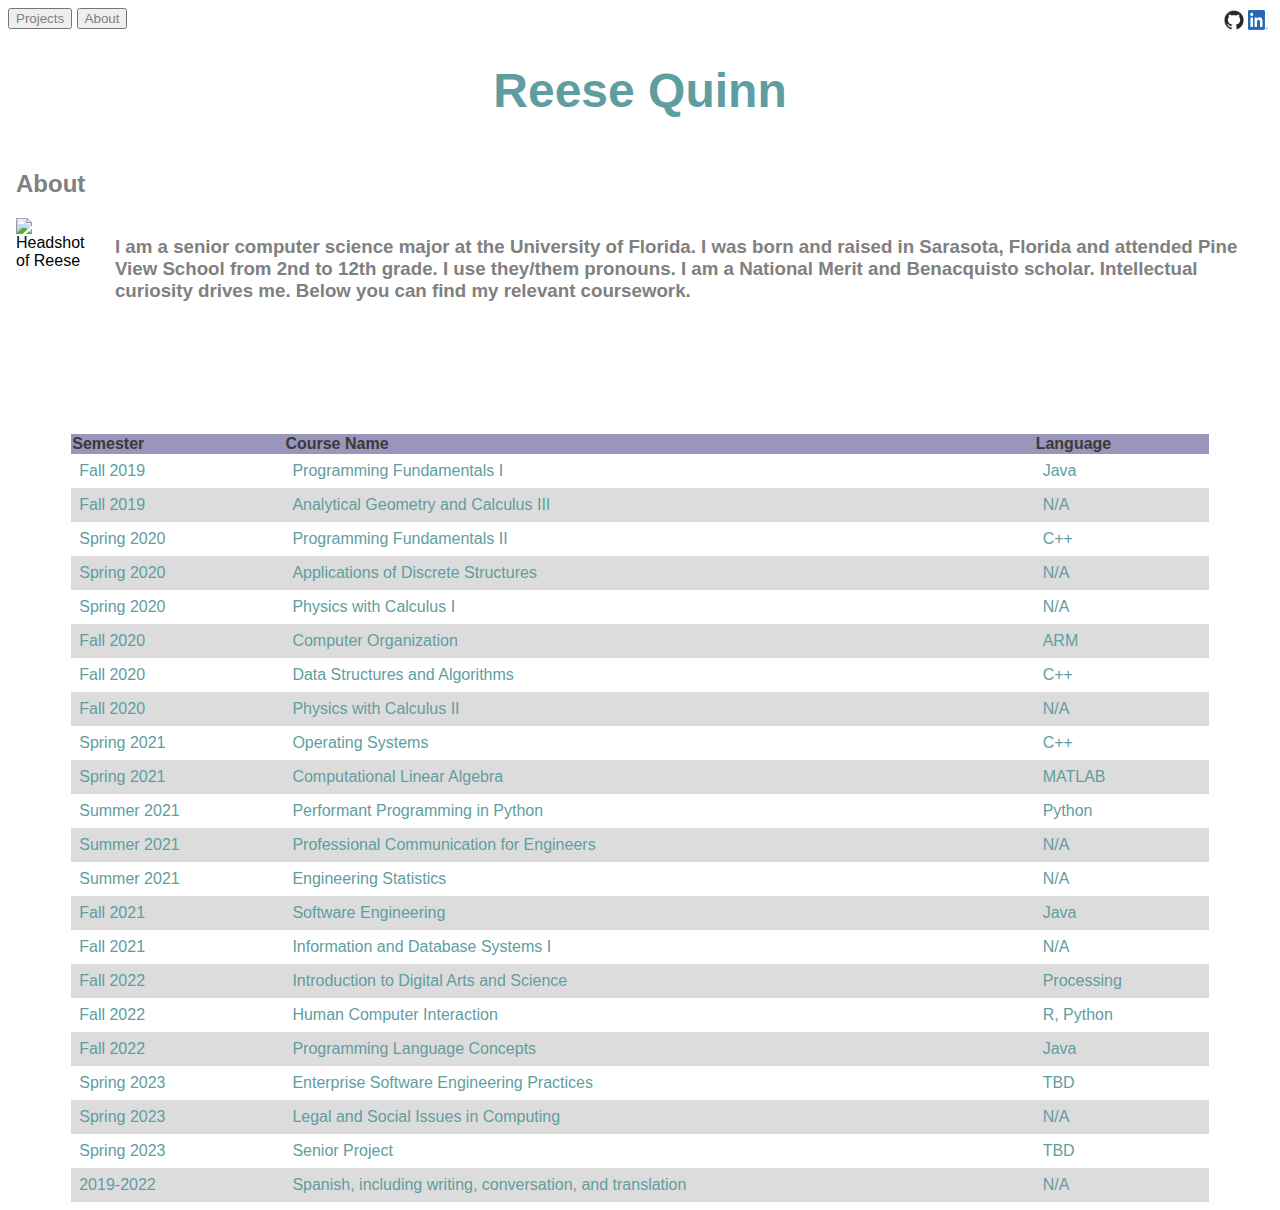
==== index.html @ 66908cb8 "add thumbnails, images directory" ====
<!DOCTYPE html>
<html>

    <head>
        <meta charset="utf-8">

        <title>Reese Quinn</title>

        <meta name="viewport" content="width=device-width, initial-scale=1">

        <link rel="stylesheet" href="siteStyles.css">
    </head>

    <body> 
        <div >
            
            <input value="Projects" type="submit" class="button" onclick="location.href = 'projects.html';" class="top-left">
            <input value="About" type="submit" class="button" onclick="location.href = 'index.html';" class="top-left">

            <a href="https://www.linkedin.com/in/reese-quinn"class="top-right">
                <img src=images/linkedin.png class="icon">
            </a>
            <a href="https://github.com/reesequinn" class="top-right">
                <img src=images/github.png class="icon">
            </a>

        </div>

        <div class = "title"> 
            <h1>Reese Quinn</h1>
        </div>
        
        <div class="subtitle">
            <h2>About</h2>
        </div>

        <div class="bio">
            <img src="images/headshot.jpg" alt="Headshot of Reese" style="width:200px;height:200px;">

            <h3 class="paragraphs">
                I am a senior computer science major at the University of Florida. 
                I was born and raised in Sarasota, Florida and attended Pine View School from 2nd to 12th grade. 
                I use they/them pronouns. I am a National Merit and Benacquisto scholar. 
                Intellectual curiosity drives me. Below you can find my relevant coursework. 
            </h3>
        </div>

        <table class="table">

            <thead>
                <tr class="header">
                    <th>Semester</th>
                    <th>Course Name</th>
                    <th>Language</th>
                </tr>
            </thead>

            <tbody id="table-data">
                <tr><td>Fall 2019</td><td>Programming Fundamentals I</td><td>Java</td></tr>
                <tr><td>Fall 2019</td><td>Analytical Geometry and Calculus III</td><td>N/A</td></tr>
                <tr><td>Spring 2020</td><td>Programming Fundamentals II</td><td>C++</td></tr>
                <tr><td>Spring 2020</td><td>Applications of Discrete Structures</td><td>N/A</td></tr>
                <tr><td>Spring 2020</td><td>Physics with Calculus I</td><td>N/A</td></tr>
                <tr><td>Fall 2020</td><td>Computer Organization</td><td>ARM</td></tr>
                <tr><td>Fall 2020</td><td>Data Structures and Algorithms</td><td>C++</td></tr>
                <tr><td>Fall 2020</td><td>Physics with Calculus II</td><td>N/A</td></tr>
                <tr><td>Spring 2021</td><td>Operating Systems</td><td>C++</td></tr>
                <tr><td>Spring 2021</td><td>Computational Linear Algebra</td><td>MATLAB</td></tr>
                <tr><td>Summer 2021</td><td>Performant Programming in Python</td><td>Python</td></tr>
                <tr><td>Summer 2021</td><td>Professional Communication for Engineers</td><td>N/A</td></tr>
                <tr><td>Summer 2021</td><td>Engineering Statistics</td><td>N/A</td></tr>
                <tr><td>Fall 2021</td><td>Software Engineering</td><td>Java</td></tr>
                <tr><td>Fall 2021</td><td>Information and Database Systems I</td><td>N/A</td></tr>
                <tr><td>Fall 2022</td><td>Introduction to Digital Arts and Science</td><td>Processing</td></tr>
                <tr><td>Fall 2022</td><td>Human Computer Interaction</td><td>R, Python</td></tr>
                <tr><td>Fall 2022</td><td>Programming Language Concepts</td><td>Java</td></tr>
                <tr><td>Spring 2023</td><td>Enterprise Software Engineering Practices</td><td>TBD</td></tr>
                <tr><td>Spring 2023</td><td>Legal and Social Issues in Computing</td><td>N/A</td></tr>
                <tr><td>Spring 2023</td><td>Senior Project</td><td>TBD</td></tr>
                <tr><td>2019-2022</td><td>Spanish, including writing, conversation, and translation</td><td>N/A</td></tr>
            </tbody>

        </table>

    </body>

</html>
---- siteStyles.css ----
.top-left {
    display: flex;
    float: left;
    justify-content: left;
    width: viewport-length / 2;
    margin-top: 0.1rem;
}

.top-right {
    display: flex;
    float: right;
    justify-content: right;
    width: viewport-length / 2;
    margin: 0 auto;
    margin-top: 0.1rem;
}

.icon {
    width: 20px;
    height: 20px;
    padding-left: 0rem;
    padding-right: 0.25rem;
}

.title {
    font-size: 1.5rem;
    color: cadetblue;

    display: flex;
    justify-content: center;
    width: viewport-length;
    margin: 0 auto;
    margin: 0.1rem;
}

.subtitle {
    color: gray;
    margin: 0.5rem;
}

.cols {
    float: left;
    padding: 50px;
    margin: 50px;
    background-color: gray;
    color:white;
    text-align: center;
}

.cols:hover {
    background-color: rgb(154, 149, 186);
}

.cols:hover .label{
    background-color: rgb(154, 149, 186);
}

.cols:hover .thumbnail{
    filter: grayscale(0);
}

.thumbnail{
    filter: grayscale(1);
    width: 300px;
    height: 300px;
    background-color: white;
}

.label {
    position: absolute;
    bottom: 250px;
    left: 180px;
    color: white;
    padding: 0.25rem;
    background-color: gray;
}

input {
    color: gray;
    outline-color: gray;
    font-family: 'Gill Sans', 'Gill Sans MT', Calibri, 'Trebuchet MS', sans-serif;
}

body {
    font-family: 'Gill Sans', 'Gill Sans MT', Calibri, 'Trebuchet MS', sans-serif;
}

.paragraphs {
    color: gray;
    margin-left: 1rem;
}

.bio {
    display: flex;
    margin-left: 0.5rem;
    margin-bottom: 1rem;
}

.header {
    text-align: left;
    padding-top: 18px;
    padding-bottom: 18px;
    background-color: rgb(154, 149, 186);
    color: rgb(58, 58, 58);
}

.table {
    border-collapse: collapse;
    width: 90%;
    margin: 0 auto;
}

td {
    font-size: 1rem;
    padding: 8px;
    color: cadetblue;
}

.table tr:nth-child(even){background-color: gainsboro};
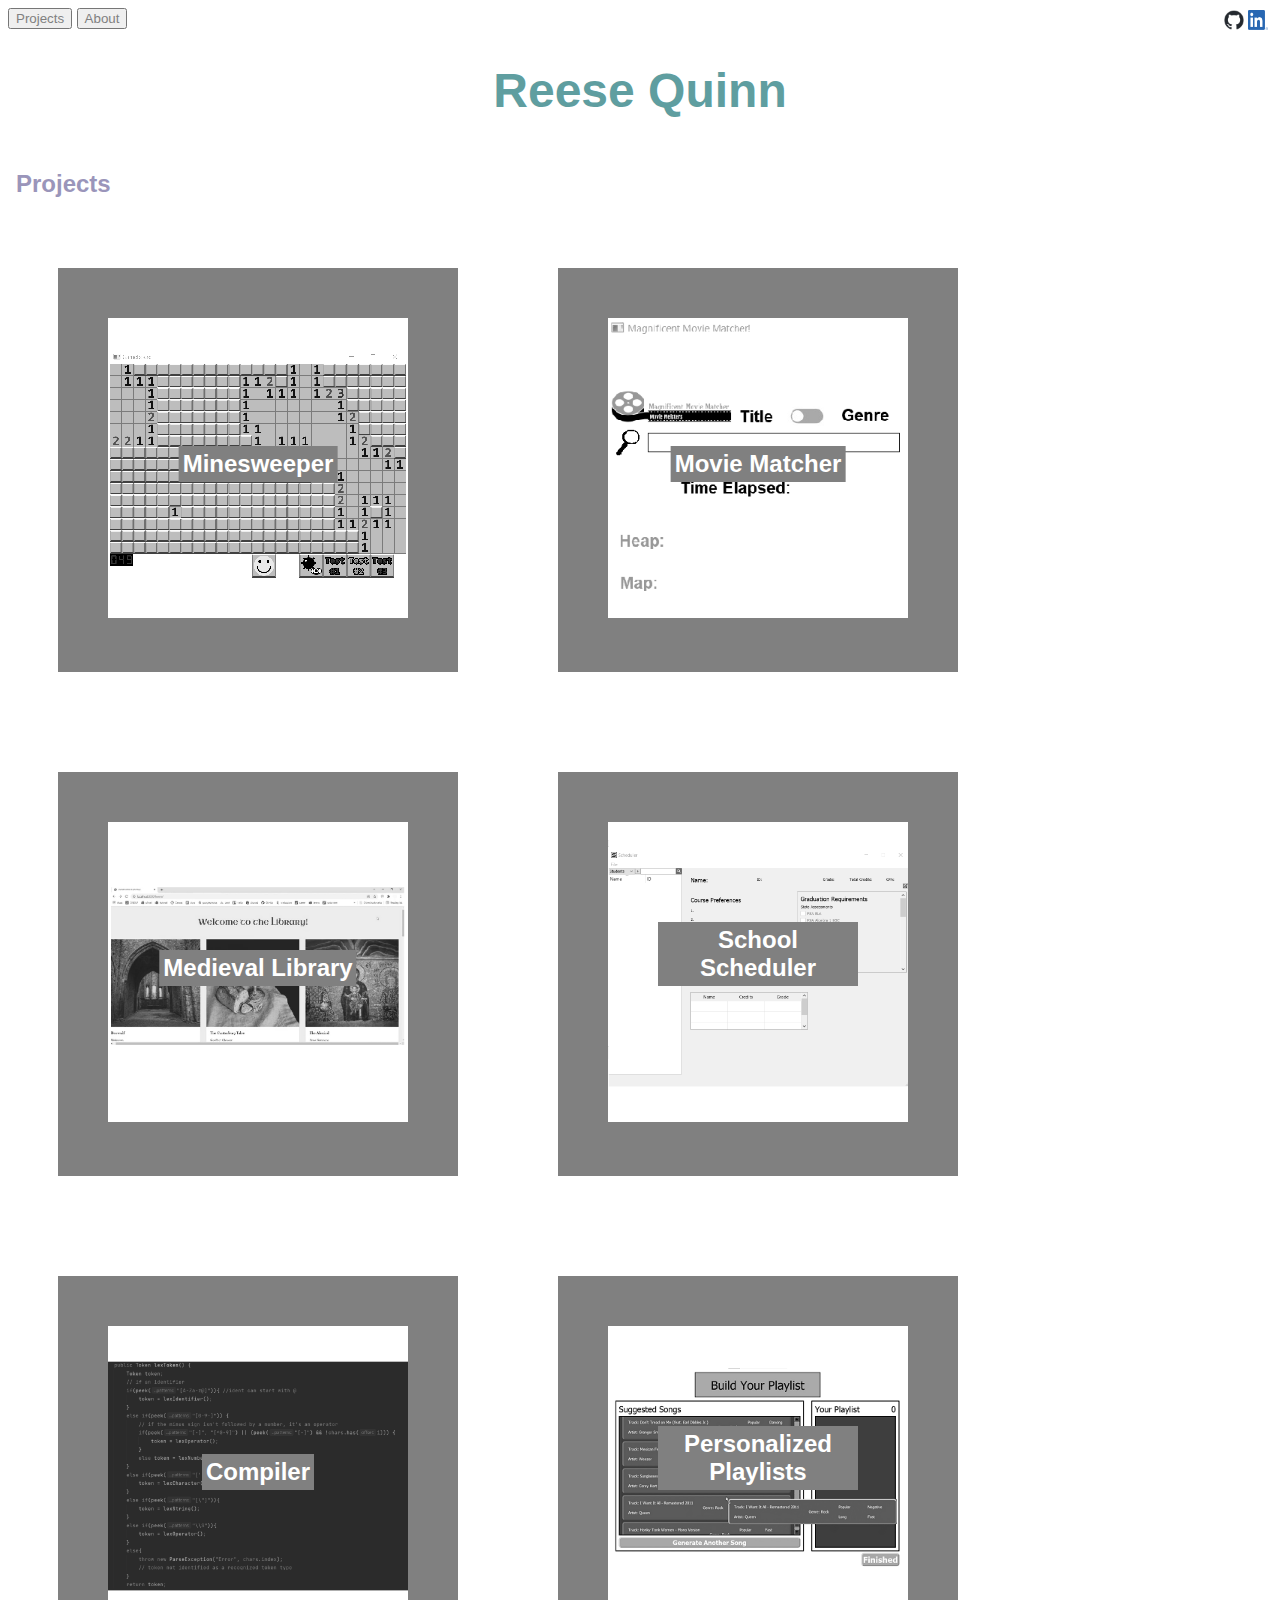
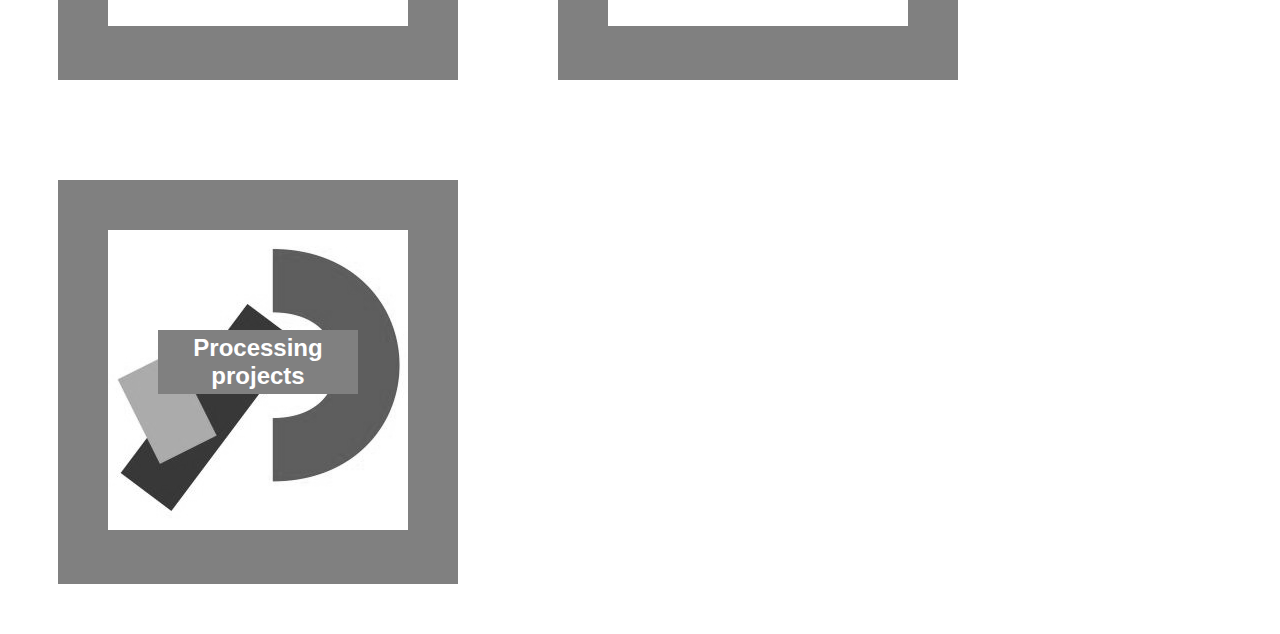
==== commit 784ca6eb: "center project labels" ====
--- a/index.html
+++ b/index.html
@@ -9,79 +9,68 @@
         <meta name="viewport" content="width=device-width, initial-scale=1">
 
         <link rel="stylesheet" href="siteStyles.css">
+
     </head>
 
-    <body> 
+    <body>
+
         <div >
-            
-            <input value="Projects" type="submit" class="button" onclick="location.href = 'projects.html';" class="top-left">
-            <input value="About" type="submit" class="button" onclick="location.href = 'index.html';" class="top-left">
 
-            <a href="https://www.linkedin.com/in/reese-quinn"class="top-right">
-                <img src=images/linkedin.png class="icon">
+            <input value="Projects" type="submit" class="button" onclick="location.href = 'index.html';" class="top-left">
+            <input value="About" type="submit" class="button" onclick="location.href = 'about.html';" class="top-left">
+
+            <a href="https://www.linkedin.com/in/reese-quinn-0b38911b8/"class="top-right">
+                <img src=images/linkedin.png alt = "linkedin logo" class="icon">
             </a>
-            <a href="https://github.com/reesequinn" class="top-right">
-                <img src=images/github.png class="icon">
+            <a href="https://github.com/m-qu" class="top-right">
+                <img src=images/github.png alt = "github logo" class="icon">
             </a>
 
         </div>
 
-        <div class = "title"> 
+        <div class = "title">
             <h1>Reese Quinn</h1>
         </div>
-        
+
         <div class="subtitle">
-            <h2>About</h2>
+            <h2>Projects</h2>
         </div>
 
-        <div class="bio">
-            <img src="images/headshot.jpg" alt="Headshot of Reese" style="width:200px;height:200px;">
-
-            <h3 class="paragraphs">
-                I am a senior computer science major at the University of Florida. 
-                I was born and raised in Sarasota, Florida and attended Pine View School from 2nd to 12th grade. 
-                I use they/them pronouns. I am a National Merit and Benacquisto scholar. 
-                Intellectual curiosity drives me. Below you can find my relevant coursework. 
-            </h3>
+        <div class="cols">
+            <img class= "thumbnail" src="images/thumbnails/minesweeper.png" alt="screenshot of minesweeper gameplay" style="width:300px;height:300px;">
+            <h2 class="label">Minesweeper</h2>
         </div>
 
-        <table class="table">
+        <div class="cols">
+            <img class="thumbnail" src="images/thumbnails/moviematcher.png">
+            <h2 class="label">Movie Matcher</h2>
+        </div>
 
-            <thead>
-                <tr class="header">
-                    <th>Semester</th>
-                    <th>Course Name</th>
-                    <th>Language</th>
-                </tr>
-            </thead>
+        <div class="cols">
+            <img class="thumbnail" src="images/thumbnails/library.png">
+            <h2 class="label">Medieval Library</h2>
+        </div>
 
-            <tbody id="table-data">
-                <tr><td>Fall 2019</td><td>Programming Fundamentals I</td><td>Java</td></tr>
-                <tr><td>Fall 2019</td><td>Analytical Geometry and Calculus III</td><td>N/A</td></tr>
-                <tr><td>Spring 2020</td><td>Programming Fundamentals II</td><td>C++</td></tr>
-                <tr><td>Spring 2020</td><td>Applications of Discrete Structures</td><td>N/A</td></tr>
-                <tr><td>Spring 2020</td><td>Physics with Calculus I</td><td>N/A</td></tr>
-                <tr><td>Fall 2020</td><td>Computer Organization</td><td>ARM</td></tr>
-                <tr><td>Fall 2020</td><td>Data Structures and Algorithms</td><td>C++</td></tr>
-                <tr><td>Fall 2020</td><td>Physics with Calculus II</td><td>N/A</td></tr>
-                <tr><td>Spring 2021</td><td>Operating Systems</td><td>C++</td></tr>
-                <tr><td>Spring 2021</td><td>Computational Linear Algebra</td><td>MATLAB</td></tr>
-                <tr><td>Summer 2021</td><td>Performant Programming in Python</td><td>Python</td></tr>
-                <tr><td>Summer 2021</td><td>Professional Communication for Engineers</td><td>N/A</td></tr>
-                <tr><td>Summer 2021</td><td>Engineering Statistics</td><td>N/A</td></tr>
-                <tr><td>Fall 2021</td><td>Software Engineering</td><td>Java</td></tr>
-                <tr><td>Fall 2021</td><td>Information and Database Systems I</td><td>N/A</td></tr>
-                <tr><td>Fall 2022</td><td>Introduction to Digital Arts and Science</td><td>Processing</td></tr>
-                <tr><td>Fall 2022</td><td>Human Computer Interaction</td><td>R, Python</td></tr>
-                <tr><td>Fall 2022</td><td>Programming Language Concepts</td><td>Java</td></tr>
-                <tr><td>Spring 2023</td><td>Enterprise Software Engineering Practices</td><td>TBD</td></tr>
-                <tr><td>Spring 2023</td><td>Legal and Social Issues in Computing</td><td>N/A</td></tr>
-                <tr><td>Spring 2023</td><td>Senior Project</td><td>TBD</td></tr>
-                <tr><td>2019-2022</td><td>Spanish, including writing, conversation, and translation</td><td>N/A</td></tr>
-            </tbody>
+        <div class="cols">
+            <img class="thumbnail" src="images/thumbnails/schoolscheduler.png">
+            <h2 class="label">School Scheduler</h2>
+        </div>
 
-        </table>
+        <div class="cols">
+            <img class="thumbnail" src="images/thumbnails/compiler.png">
+            <h2 class="label">Compiler</h2>
+        </div>
 
+        <div class="cols">
+            <img class="thumbnail" src="images/thumbnails/personalizedplaylists.png">
+            <h2 class="label">Personalized Playlists</h2>
+        </div>
+
+        <div class="cols">
+            <img class="thumbnail" src="images/thumbnails/processing.jpg">
+            <h2 class="label">Processing projects</h2>
+        </div>
+        
     </body>
 
 </html>--- a/siteStyles.css
+++ b/siteStyles.css
@@ -34,11 +34,12 @@
 }
 
 .subtitle {
-    color: gray;
+    color: rgb(154, 149, 186);
     margin: 0.5rem;
 }
 
 .cols {
+    position: relative;
     float: left;
     padding: 50px;
     margin: 50px;
@@ -68,8 +69,9 @@
 
 .label {
     position: absolute;
-    bottom: 250px;
-    left: 180px;
+    bottom: 170px;
+    left: 50%;
+    transform: translateX(-50%);
     color: white;
     padding: 0.25rem;
     background-color: gray;
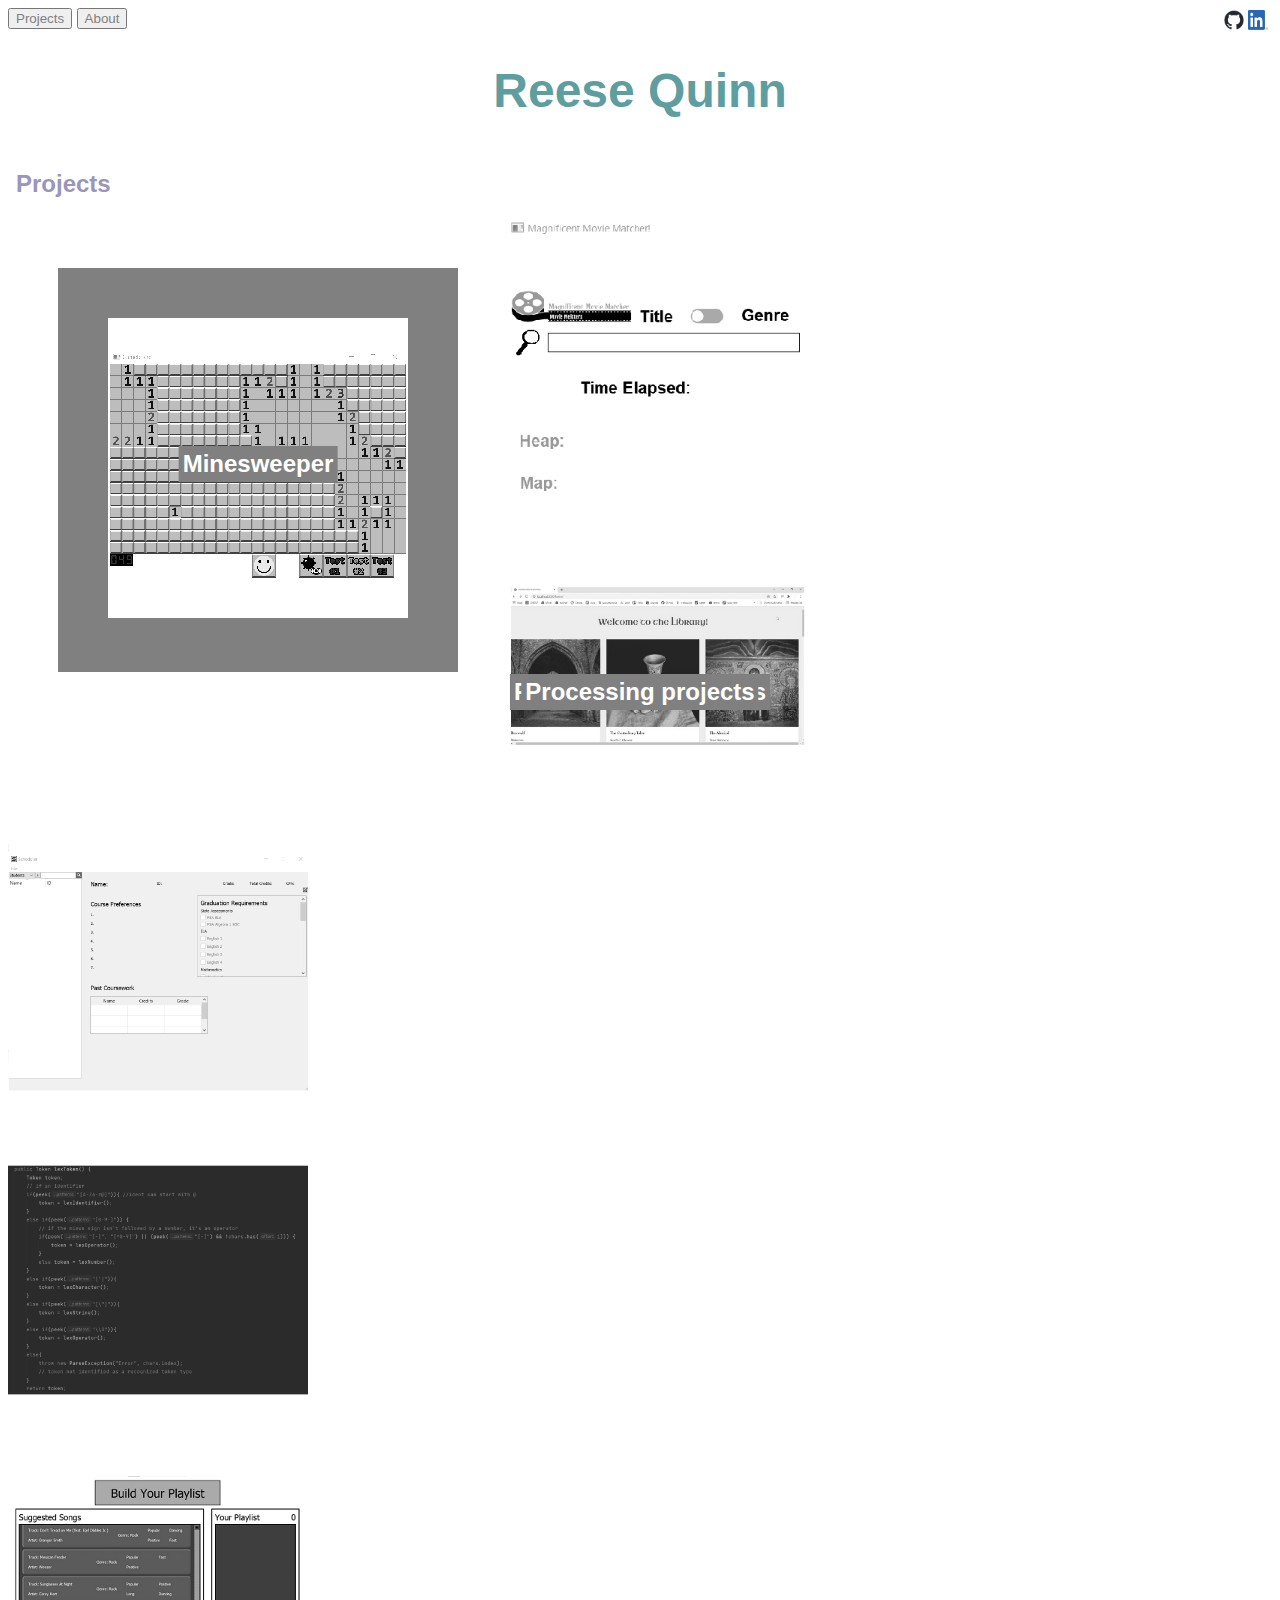
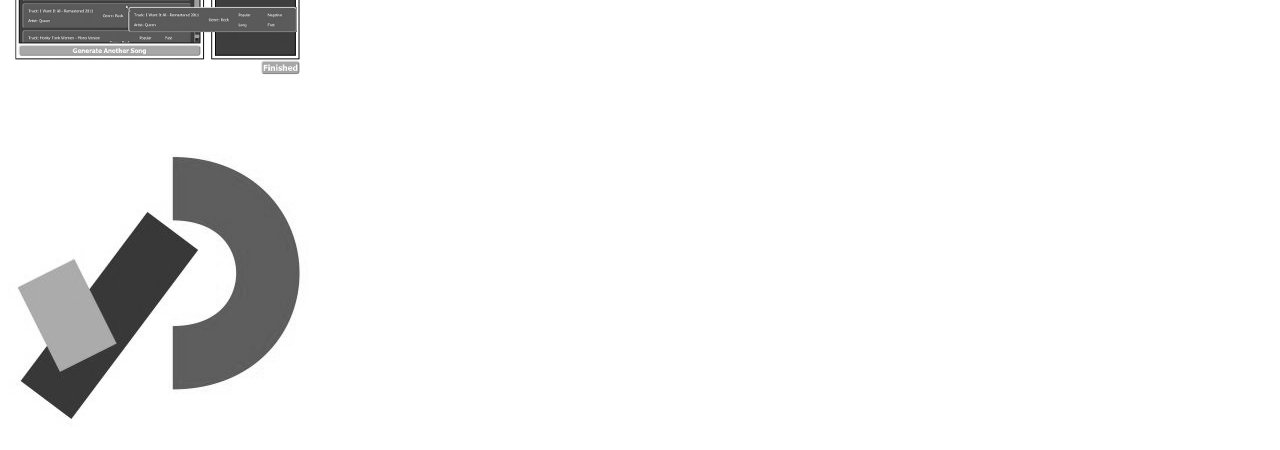
==== commit 0aace81a: "add minesweeper page" ====
--- a/index.html
+++ b/index.html
@@ -41,32 +41,32 @@
             <h2 class="label">Minesweeper</h2>
         </div>
 
-        <div class="cols">
+        <div class="cols-unpublished">
             <img class="thumbnail" src="images/thumbnails/moviematcher.png">
             <h2 class="label">Movie Matcher</h2>
         </div>
 
-        <div class="cols">
+        <div class="cols-unpublished">
             <img class="thumbnail" src="images/thumbnails/library.png">
             <h2 class="label">Medieval Library</h2>
         </div>
 
-        <div class="cols">
+        <div class="cols-unpublished">
             <img class="thumbnail" src="images/thumbnails/schoolscheduler.png">
             <h2 class="label">School Scheduler</h2>
         </div>
 
-        <div class="cols">
+        <div class="cols-unpublished">
             <img class="thumbnail" src="images/thumbnails/compiler.png">
             <h2 class="label">Compiler</h2>
         </div>
 
-        <div class="cols">
+        <div class="cols-unpublished">
             <img class="thumbnail" src="images/thumbnails/personalizedplaylists.png">
             <h2 class="label">Personalized Playlists</h2>
         </div>
 
-        <div class="cols">
+        <div class="cols-unpublished">
             <img class="thumbnail" src="images/thumbnails/processing.jpg">
             <h2 class="label">Processing projects</h2>
         </div>
--- a/siteStyles.css
+++ b/siteStyles.css
@@ -1,3 +1,5 @@
+/* for heading */
+
 .top-left {
     display: flex;
     float: left;
@@ -22,20 +24,51 @@
     padding-right: 0.25rem;
 }
 
-.title {
-    font-size: 1.5rem;
-    color: cadetblue;
+/* for About */
 
-    display: flex;
-    justify-content: center;
-    width: viewport-length;
-    margin: 0 auto;
-    margin: 0.1rem;
+.paragraphs {
+    color: gray;
+    margin-left: 1rem;
 }
 
-.subtitle {
-    color: rgb(154, 149, 186);
-    margin: 0.5rem;
+.bio {
+    display: flex;
+    margin-left: 0.5rem;
+    margin-bottom: 1rem;
+}
+
+.header {
+    text-align: left;
+    padding-top: 18px;
+    padding-bottom: 18px;
+    background-color: rgb(154, 149, 186);
+    color: rgb(58, 58, 58);
+}
+
+.table {
+    border-collapse: collapse;
+    width: 90%;
+    margin: 0 auto;
+}
+
+td {
+    font-size: 1rem;
+    padding: 8px;
+    color: cadetblue;
+}
+
+.table tr:nth-child(even){background-color: gainsboro};
+
+/* for Projects */
+
+.cols-unpublished{
+    position: relative;
+    float: left;
+    padding: 50px;
+    margin: 50px;
+    background-color: gray;
+    color:white;
+    text-align: center;
 }
 
 .cols {
@@ -77,6 +110,37 @@
     background-color: gray;
 }
 
+/* for project pages*/
+
+.description {
+    margin-left: 1rem;
+}
+
+.screenshot{
+    display: block;
+    margin-left: auto;
+    margin-right: auto;
+    width:fit-content;
+}
+
+/* for multiple pages */
+
+.title {
+    font-size: 1.5rem;
+    color: cadetblue;
+
+    display: flex;
+    justify-content: center;
+    width: viewport-length;
+    margin: 0 auto;
+    margin: 0.1rem;
+}
+
+.subtitle {
+    color: rgb(154, 149, 186);
+    margin: 0.5rem;
+}
+
 input {
     color: gray;
     outline-color: gray;
@@ -85,37 +149,4 @@
 
 body {
     font-family: 'Gill Sans', 'Gill Sans MT', Calibri, 'Trebuchet MS', sans-serif;
-}
-
-.paragraphs {
-    color: gray;
-    margin-left: 1rem;
-}
-
-.bio {
-    display: flex;
-    margin-left: 0.5rem;
-    margin-bottom: 1rem;
-}
-
-.header {
-    text-align: left;
-    padding-top: 18px;
-    padding-bottom: 18px;
-    background-color: rgb(154, 149, 186);
-    color: rgb(58, 58, 58);
-}
-
-.table {
-    border-collapse: collapse;
-    width: 90%;
-    margin: 0 auto;
-}
-
-td {
-    font-size: 1rem;
-    padding: 8px;
-    color: cadetblue;
-}
-
-.table tr:nth-child(even){background-color: gainsboro};+}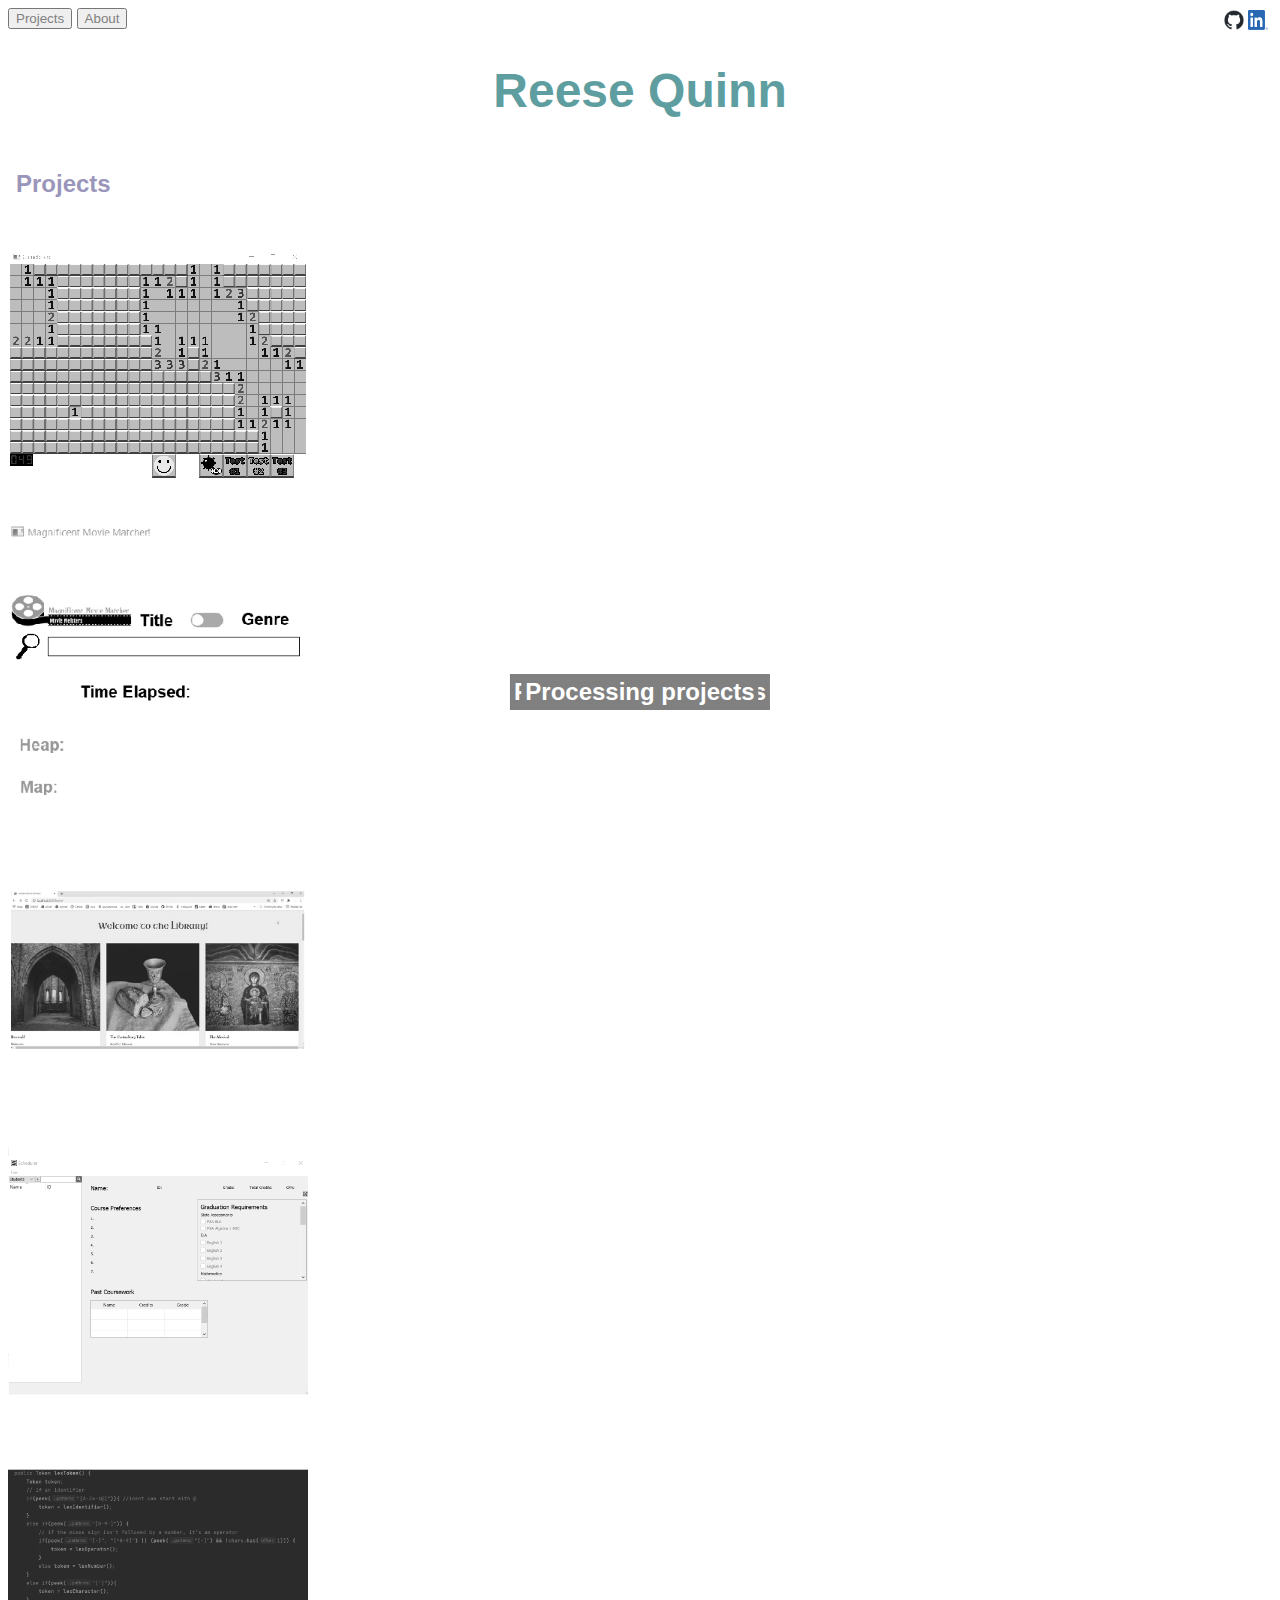
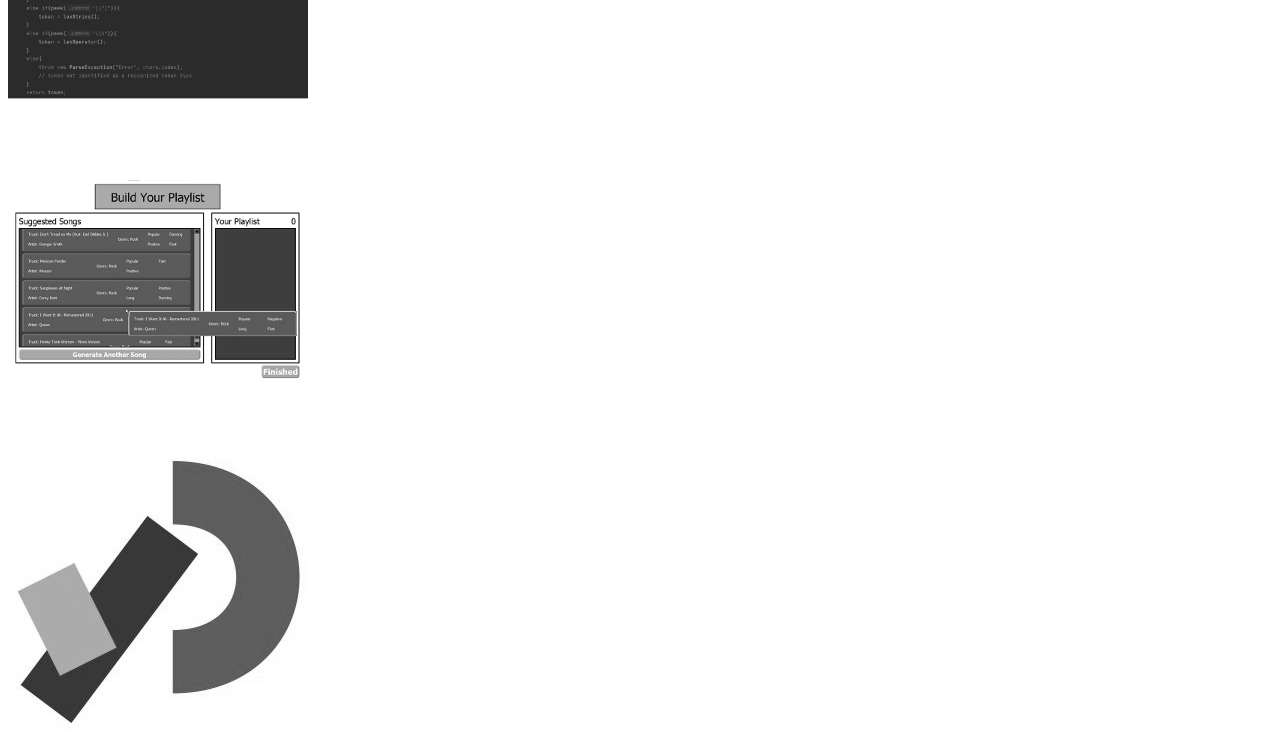
==== commit 310e22ce: "unpublish minesweeper" ====
--- a/index.html
+++ b/index.html
@@ -36,7 +36,7 @@
             <h2>Projects</h2>
         </div>
 
-        <div class="cols">
+        <div class="cols-unpublished">
             <img class= "thumbnail" src="images/thumbnails/minesweeper.png" alt="screenshot of minesweeper gameplay" style="width:300px;height:300px;">
             <h2 class="label">Minesweeper</h2>
         </div>
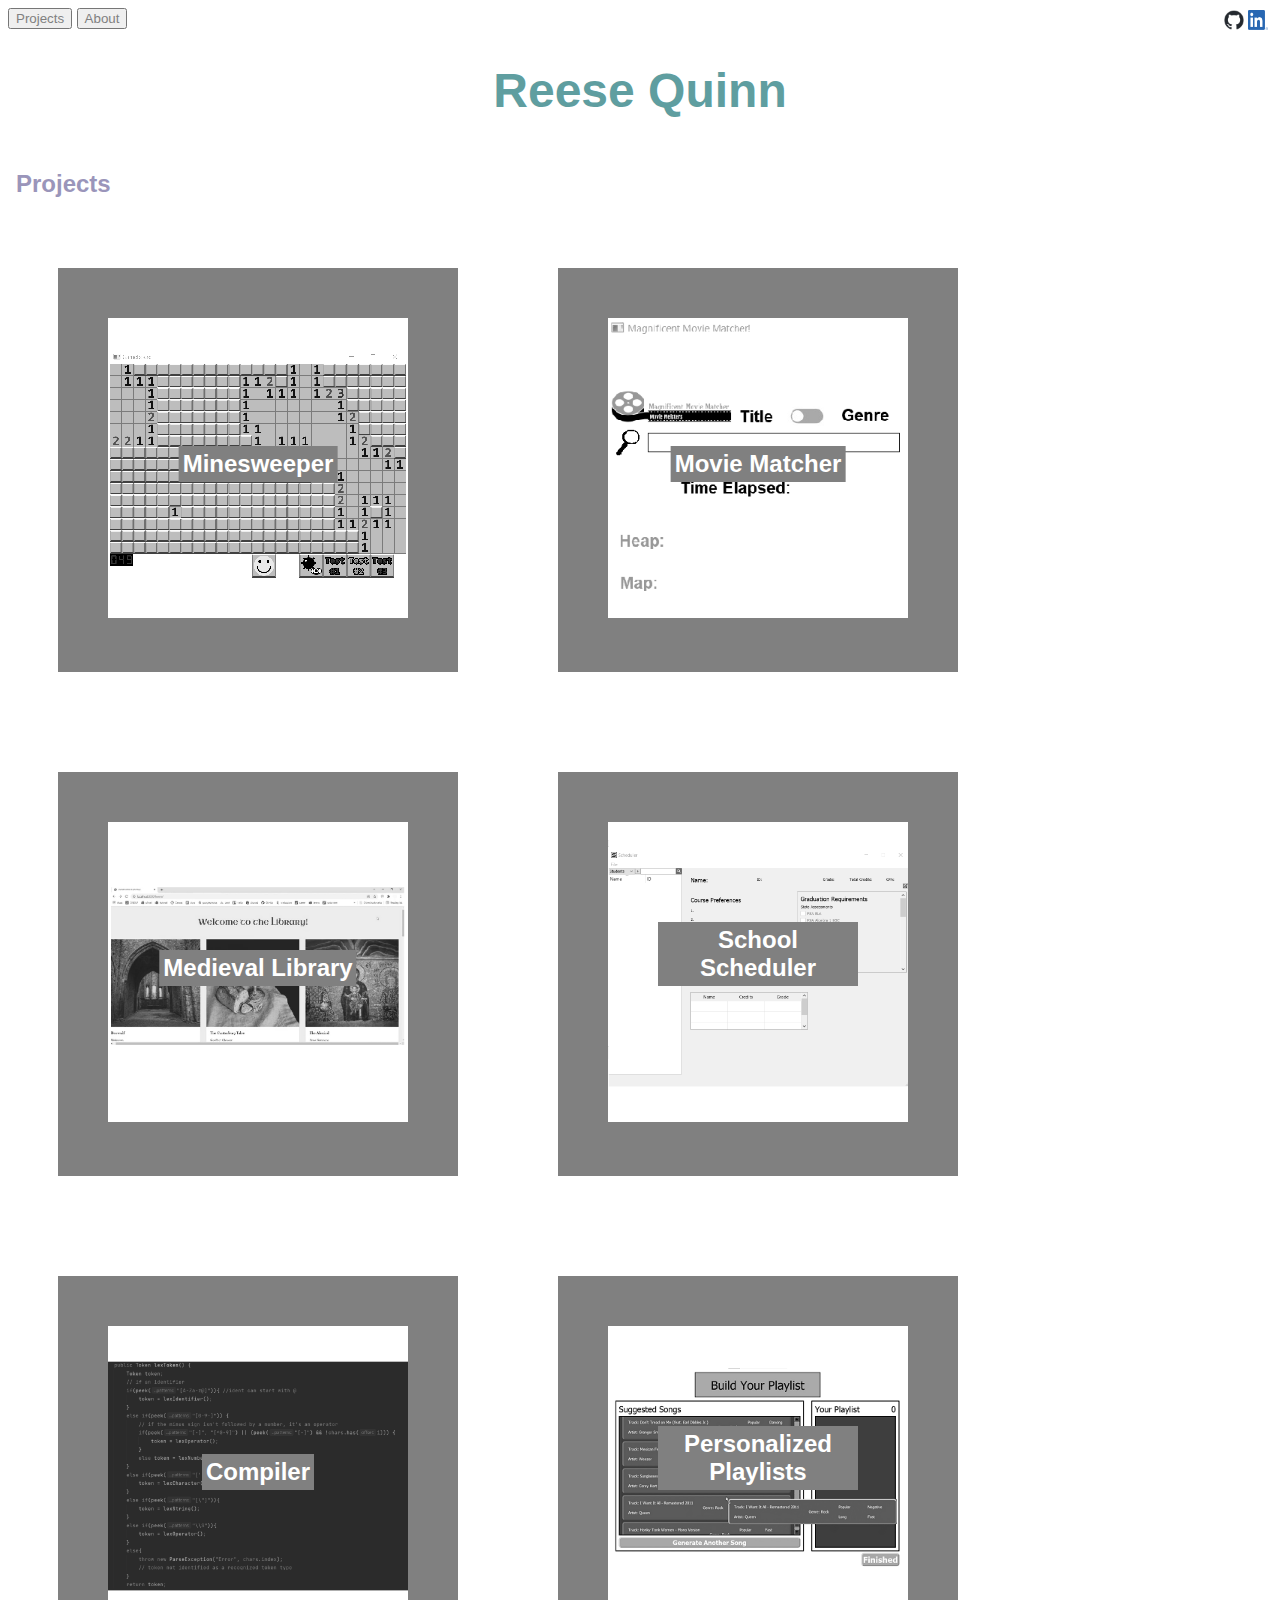
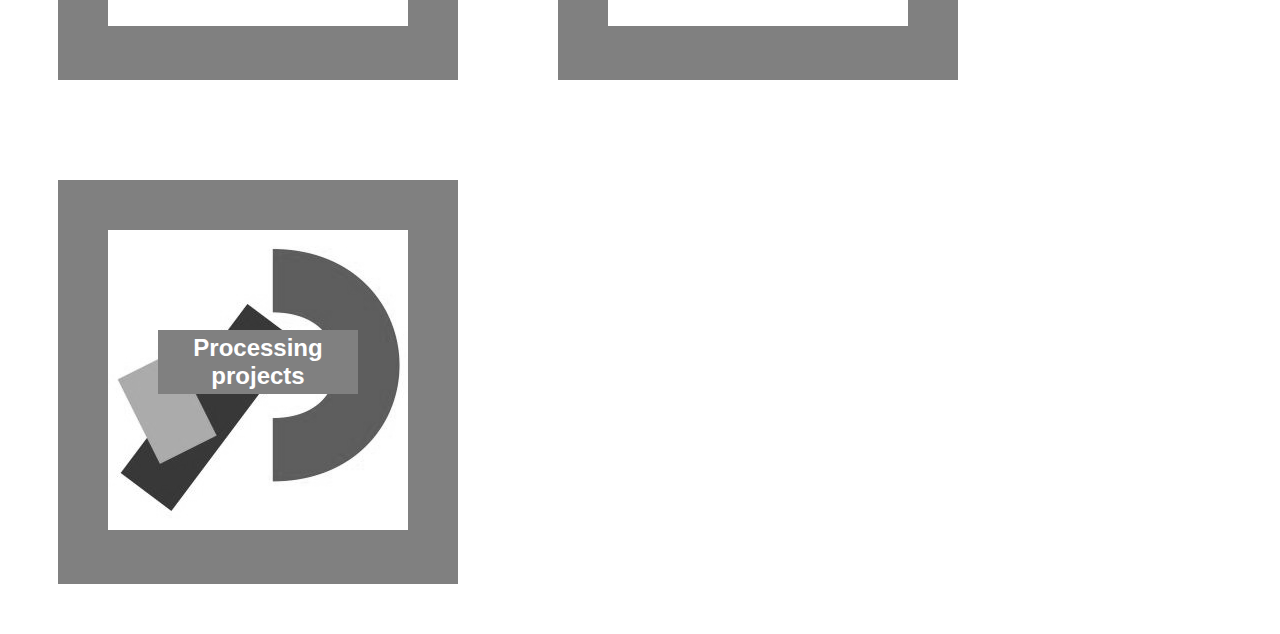
==== commit 5b9ad926: "temp remove hover functionality" ====
--- a/index.html
+++ b/index.html
@@ -36,37 +36,37 @@
             <h2>Projects</h2>
         </div>
 
-        <div class="cols-unpublished">
+        <div class="cols">
             <img class= "thumbnail" src="images/thumbnails/minesweeper.png" alt="screenshot of minesweeper gameplay" style="width:300px;height:300px;">
             <h2 class="label">Minesweeper</h2>
         </div>
 
-        <div class="cols-unpublished">
+        <div class="cols">
             <img class="thumbnail" src="images/thumbnails/moviematcher.png">
             <h2 class="label">Movie Matcher</h2>
         </div>
 
-        <div class="cols-unpublished">
+        <div class="cols">
             <img class="thumbnail" src="images/thumbnails/library.png">
             <h2 class="label">Medieval Library</h2>
         </div>
 
-        <div class="cols-unpublished">
+        <div class="cols">
             <img class="thumbnail" src="images/thumbnails/schoolscheduler.png">
             <h2 class="label">School Scheduler</h2>
         </div>
 
-        <div class="cols-unpublished">
+        <div class="cols">
             <img class="thumbnail" src="images/thumbnails/compiler.png">
             <h2 class="label">Compiler</h2>
         </div>
 
-        <div class="cols-unpublished">
+        <div class="cols">
             <img class="thumbnail" src="images/thumbnails/personalizedplaylists.png">
             <h2 class="label">Personalized Playlists</h2>
         </div>
 
-        <div class="cols-unpublished">
+        <div class="cols">
             <img class="thumbnail" src="images/thumbnails/processing.jpg">
             <h2 class="label">Processing projects</h2>
         </div>
--- a/siteStyles.css
+++ b/siteStyles.css
@@ -61,7 +61,7 @@
 
 /* for Projects */
 
-.cols-unpublished{
+.colsunpublished{
     position: relative;
     float: left;
     padding: 50px;
@@ -79,18 +79,6 @@
     background-color: gray;
     color:white;
     text-align: center;
-}
-
-.cols:hover {
-    background-color: rgb(154, 149, 186);
-}
-
-.cols:hover .label{
-    background-color: rgb(154, 149, 186);
-}
-
-.cols:hover .thumbnail{
-    filter: grayscale(0);
 }
 
 .thumbnail{
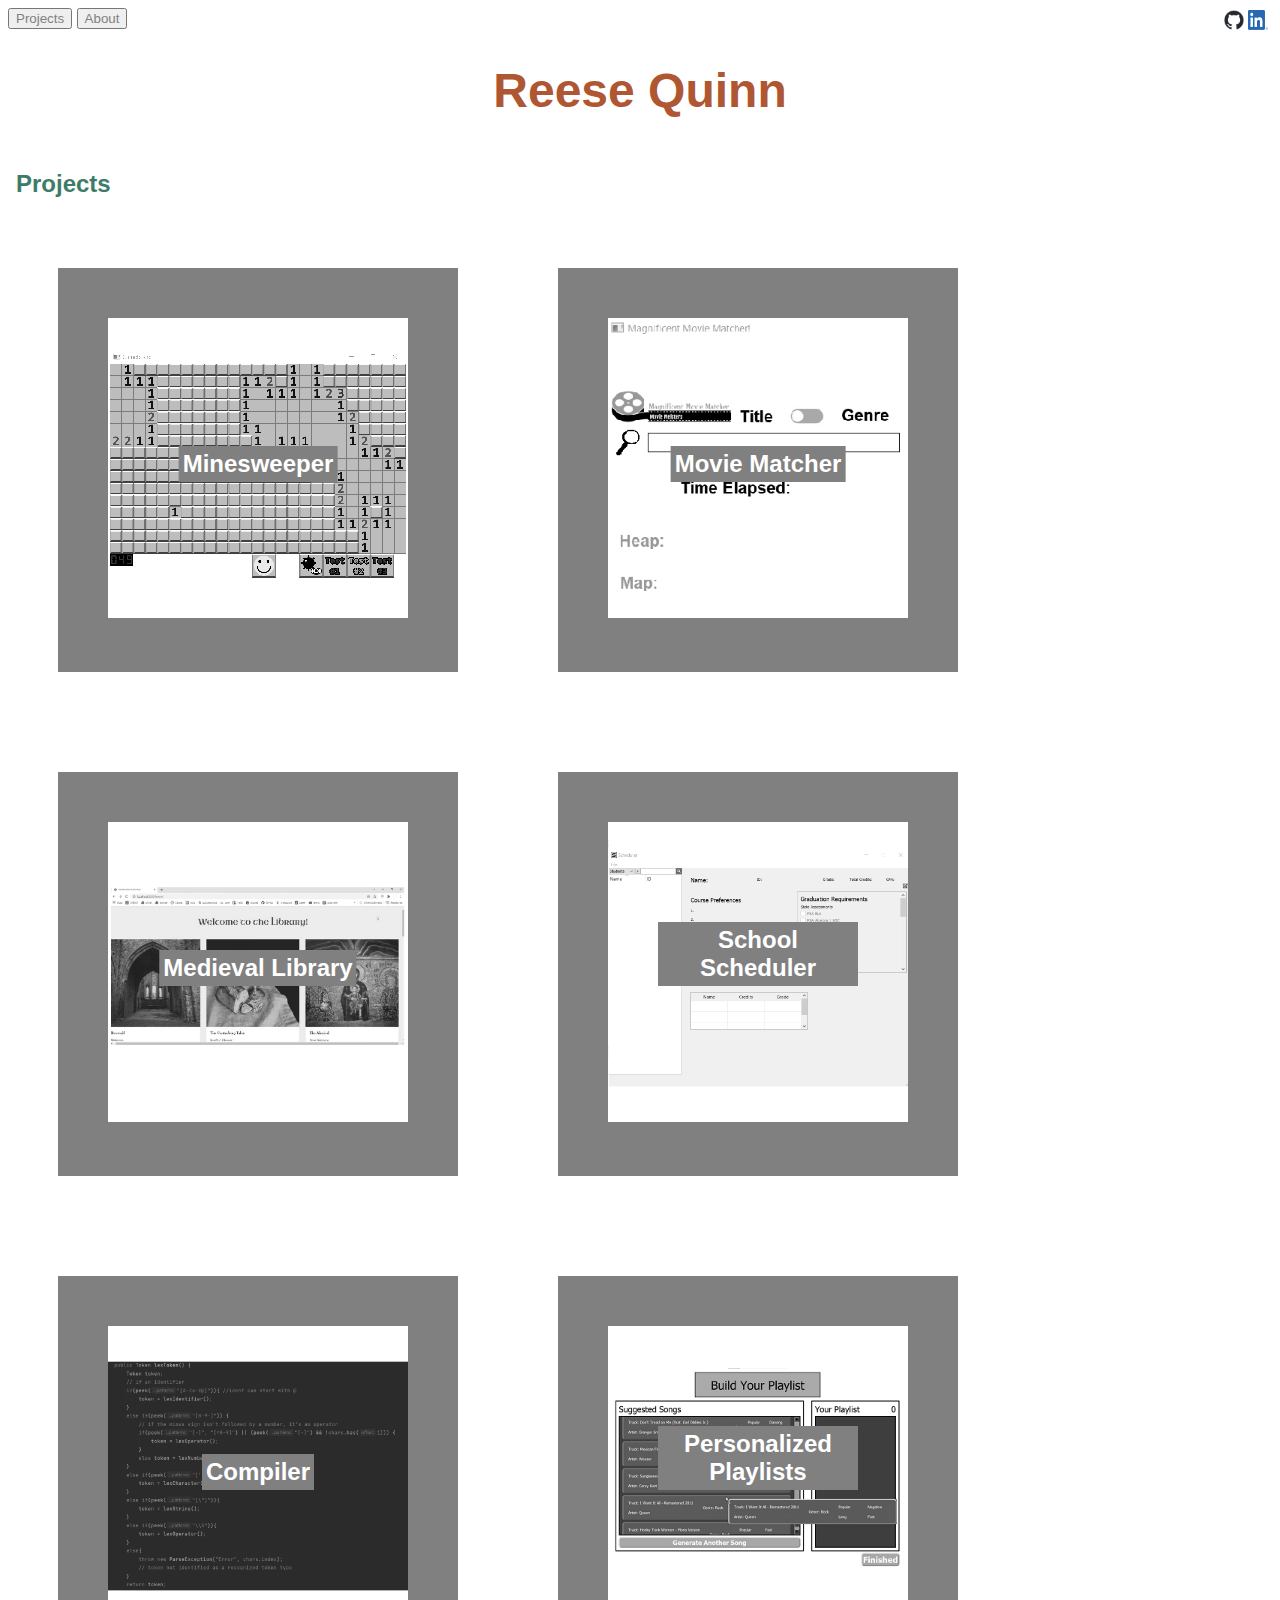
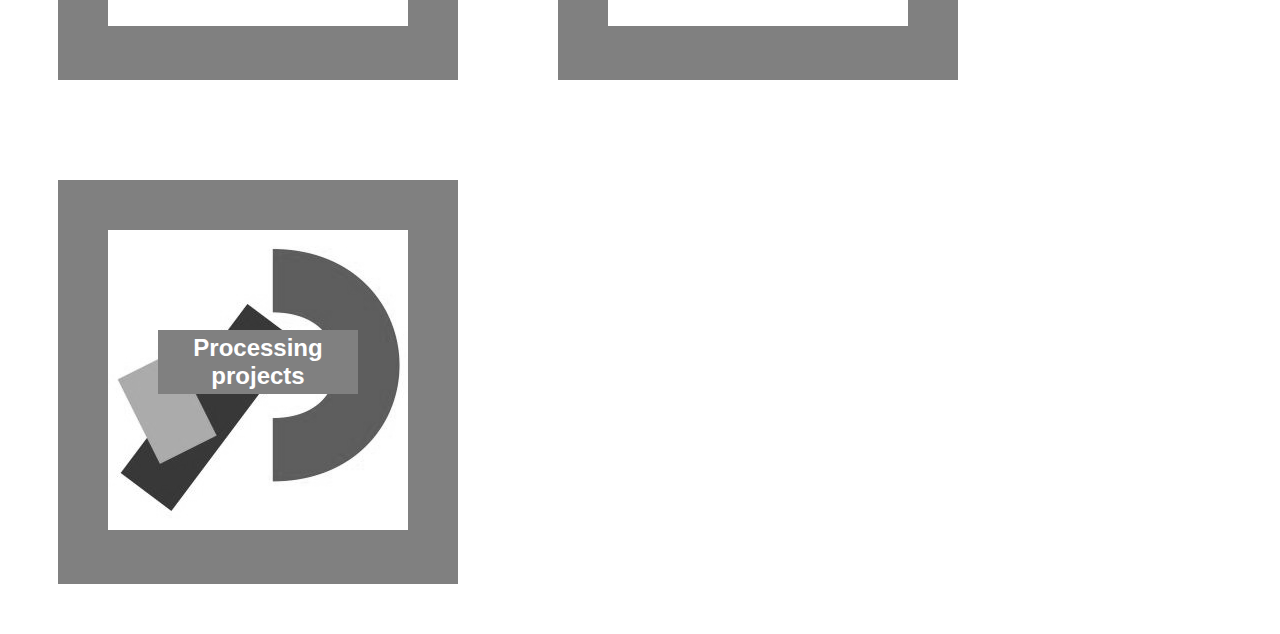
==== commit 51008533: "add movie matcher page" ====
--- a/index.html
+++ b/index.html
@@ -19,10 +19,10 @@
             <input value="Projects" type="submit" class="button" onclick="location.href = 'index.html';" class="top-left">
             <input value="About" type="submit" class="button" onclick="location.href = 'about.html';" class="top-left">
 
-            <a href="https://www.linkedin.com/in/reese-quinn-0b38911b8/"class="top-right">
+            <a href="https://www.linkedin.com/in/reese-quinn/"class="top-right">
                 <img src=images/linkedin.png alt = "linkedin logo" class="icon">
             </a>
-            <a href="https://github.com/m-qu" class="top-right">
+            <a href="https://github.com/reesequinn" class="top-right">
                 <img src=images/github.png alt = "github logo" class="icon">
             </a>
 
@@ -36,37 +36,37 @@
             <h2>Projects</h2>
         </div>
 
-        <div class="cols">
+        <div class="cols" onclick="location.href = 'minesweeper.html';">
             <img class= "thumbnail" src="images/thumbnails/minesweeper.png" alt="screenshot of minesweeper gameplay" style="width:300px;height:300px;">
             <h2 class="label">Minesweeper</h2>
         </div>
 
-        <div class="cols">
+        <div class="cols" onclick="location.href = 'moviematcher.html'">
             <img class="thumbnail" src="images/thumbnails/moviematcher.png">
             <h2 class="label">Movie Matcher</h2>
         </div>
 
-        <div class="cols">
+        <div class="unpublished">
             <img class="thumbnail" src="images/thumbnails/library.png">
             <h2 class="label">Medieval Library</h2>
         </div>
 
-        <div class="cols">
+        <div class="unpublished">
             <img class="thumbnail" src="images/thumbnails/schoolscheduler.png">
             <h2 class="label">School Scheduler</h2>
         </div>
 
-        <div class="cols">
+        <div class="unpublished">
             <img class="thumbnail" src="images/thumbnails/compiler.png">
             <h2 class="label">Compiler</h2>
         </div>
 
-        <div class="cols">
+        <div class="unpublished">
             <img class="thumbnail" src="images/thumbnails/personalizedplaylists.png">
             <h2 class="label">Personalized Playlists</h2>
         </div>
 
-        <div class="cols">
+        <div class="unpublished">
             <img class="thumbnail" src="images/thumbnails/processing.jpg">
             <h2 class="label">Processing projects</h2>
         </div>
--- a/siteStyles.css
+++ b/siteStyles.css
@@ -1,3 +1,36 @@
+/* colors: #AF5633, #3E7B68 */
+
+/* for multiple pages */
+
+.title {
+    font-size: 1.5rem;
+    color: #AF5633;
+    display: flex;
+    justify-content: center;
+    width: viewport-length;
+    margin: 0 auto;
+    margin: 0.1rem;
+}
+
+.subtitle {
+    color: #3E7B68;
+    margin: 0.5rem;
+}
+
+input {
+    color: gray;
+    outline-color: gray;
+    font-family: 'Gill Sans', 'Gill Sans MT', Calibri, 'Trebuchet MS', sans-serif;
+}
+
+body {
+    font-family: 'Gill Sans', 'Gill Sans MT', Calibri, 'Trebuchet MS', sans-serif;
+}
+
+h3 {
+    color: rgb(51, 51, 51);;
+}
+
 /* for heading */
 
 .top-left {
@@ -27,8 +60,9 @@
 /* for About */
 
 .paragraphs {
-    color: gray;
+    color: rgb(51, 51, 51);
     margin-left: 1rem;
+    margin-right: 1rem;
 }
 
 .bio {
@@ -41,8 +75,8 @@
     text-align: left;
     padding-top: 18px;
     padding-bottom: 18px;
-    background-color: rgb(154, 149, 186);
-    color: rgb(58, 58, 58);
+    background-color: #AF5633;
+    color: black;
 }
 
 .table {
@@ -54,14 +88,12 @@
 td {
     font-size: 1rem;
     padding: 8px;
-    color: cadetblue;
+    color: #3E7B68;
 }
-
-.table tr:nth-child(even){background-color: gainsboro};
 
 /* for Projects */
 
-.colsunpublished{
+.cols {
     position: relative;
     float: left;
     padding: 50px;
@@ -71,7 +103,7 @@
     text-align: center;
 }
 
-.cols {
+.unpublished{
     position: relative;
     float: left;
     padding: 50px;
@@ -79,6 +111,18 @@
     background-color: gray;
     color:white;
     text-align: center;
+}
+
+.cols:hover {
+    background-color: #AF5633;
+}
+
+.cols:hover .label{
+    background-color: #AF5633;
+}
+
+.cols:hover .thumbnail{
+    filter: grayscale(0);
 }
 
 .thumbnail{
@@ -102,39 +146,19 @@
 
 .description {
     margin-left: 1rem;
+    font-weight: lighter;
+    color: rgb(51, 51, 51);
 }
 
 .screenshot{
     display: block;
     margin-left: auto;
     margin-right: auto;
-    width:fit-content;
+    width: fit-content;
 }
 
-/* for multiple pages */
-
-.title {
-    font-size: 1.5rem;
-    color: cadetblue;
-
-    display: flex;
-    justify-content: center;
-    width: viewport-length;
-    margin: 0 auto;
-    margin: 0.1rem;
+h3{
+    font-weight: normal;
 }
 
-.subtitle {
-    color: rgb(154, 149, 186);
-    margin: 0.5rem;
-}
-
-input {
-    color: gray;
-    outline-color: gray;
-    font-family: 'Gill Sans', 'Gill Sans MT', Calibri, 'Trebuchet MS', sans-serif;
-}
-
-body {
-    font-family: 'Gill Sans', 'Gill Sans MT', Calibri, 'Trebuchet MS', sans-serif;
-}+.table tr:nth-child(even){background-color: gainsboro};